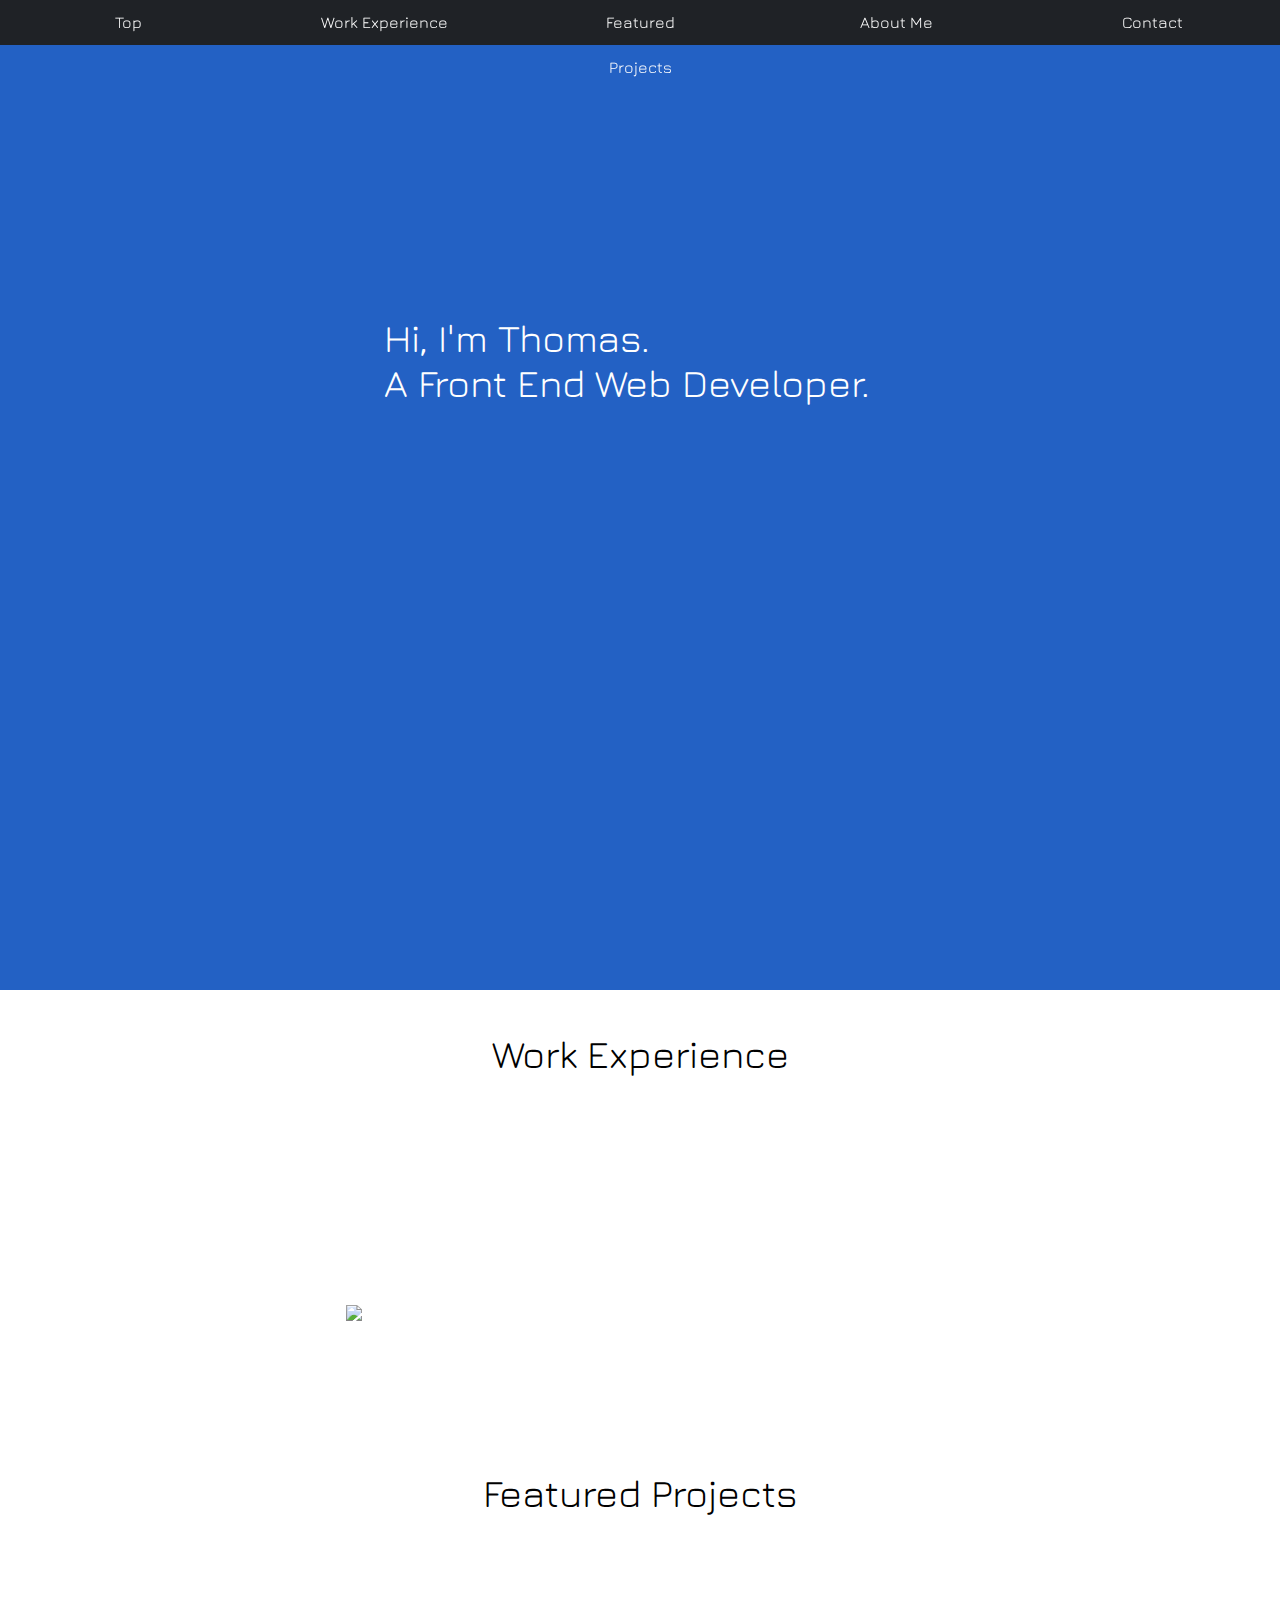
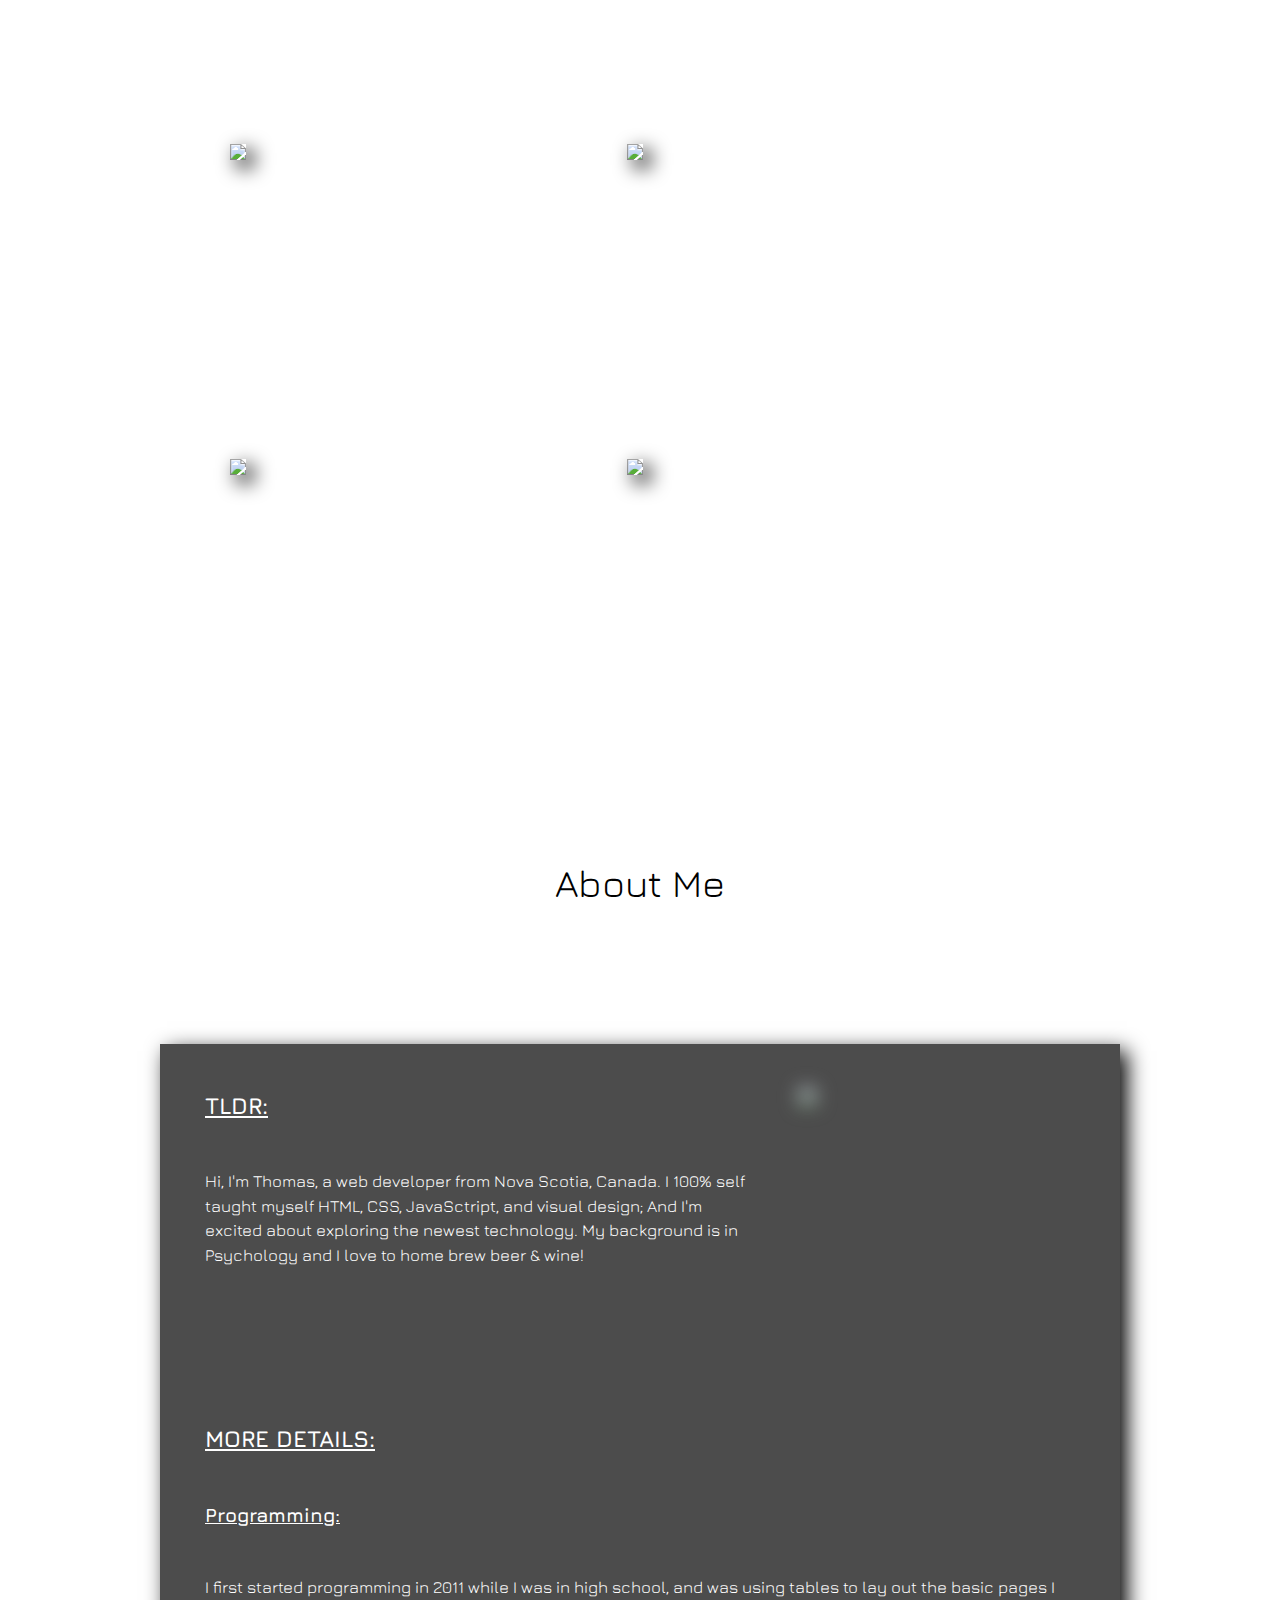
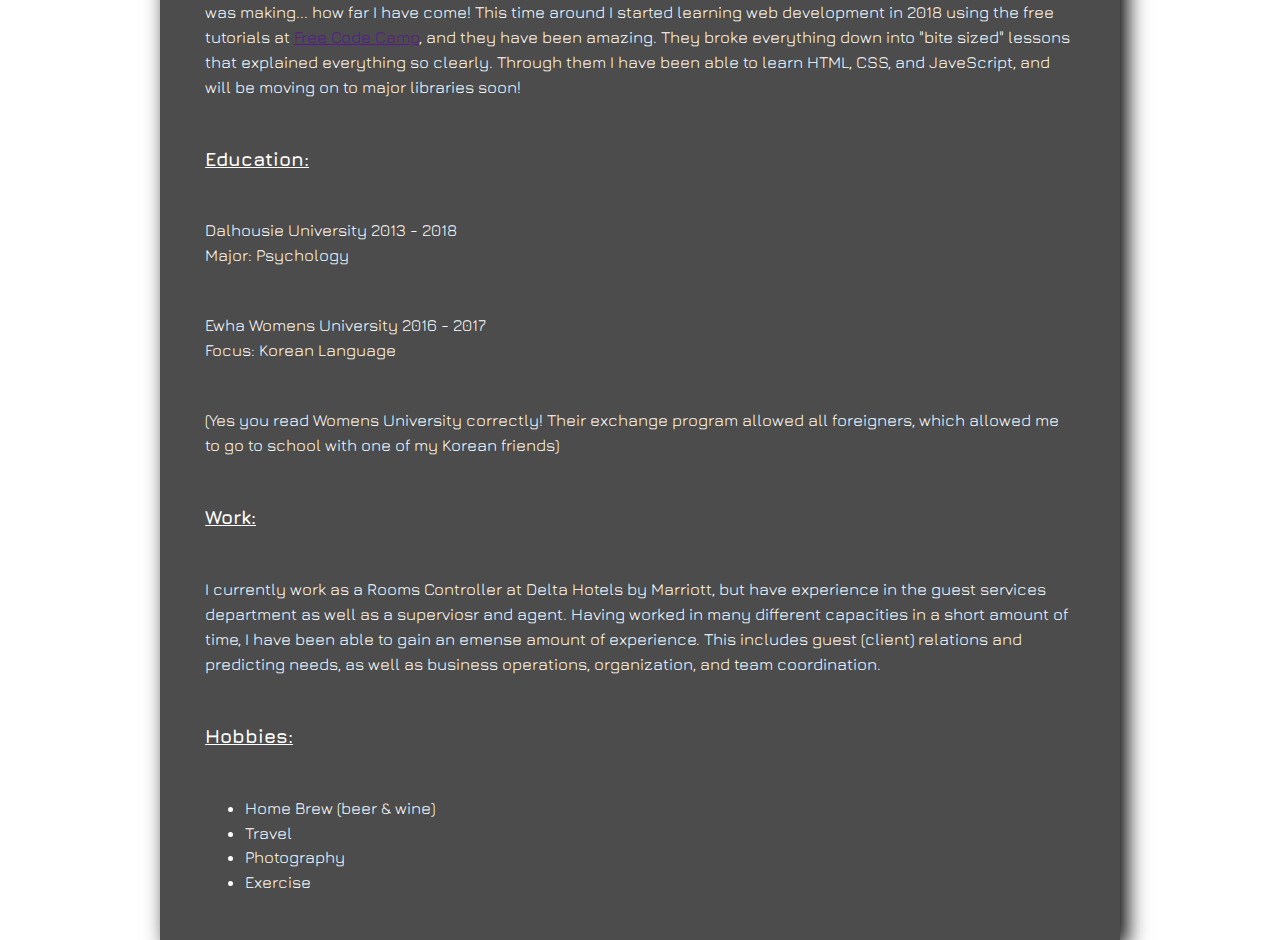
==== index.html @ ff5cfc2e "remove contact section" ====
<!DOCTYPE html>
<html>
<head>
<link rel="stylesheet" href="style.css">
<title>Thomas Garagan</title>
<link href="https://fonts.googleapis.com/css?family=Jura" rel="stylesheet">
</head> 


<header>
  <nav class="navbar">
    <div class="nav-button"><a href="#top" id="nav-button">Top</a></div>
    <div class="nav-button"><a href="#work-experience-jump" id="nav-button">Work Experience</a></div>
    <div class="nav-button"><a href="#featured-jump" id="nav-button">Featured Projects</a></div>
    <div class="nav-button"><a href="#about-jump" id="nav-button">About Me</a></div>
    <div class="nav-button"><a href="#contact-jump" id="nav-button">Contact</a></div>
  </nav>
</header>

<body>
  
  <!-- div for welcome page -->
  <div class="welcome-area">
    
    <!-- div for Welcome area text -->
  <div id="welcome-text">Hi, I'm Thomas.<br>A Front End Web Developer.</div>
    
  </div>
  
  <div id="work-experience-jump"></div>
  <!-- div for Work Experience Title -->
  <div class="title-area" >
    <div class="title-text" >Work Experience</div>
  </div>
  
  <!-- div for work experience area -->
  <div class="work-experience-area"><img id="experience-image" src="https://res.cloudinary.com/diewfncgj/image/upload/v1531778129/Portfolio%20Site/Work_Experience_Timeline.png"></div>
  
  <div id="featured-jump"></div>
  <br>
  <!-- div for Featured Projects Title-->
  <div class="title-area">  
    <div class="title-text">Featured Projects</div>
  </div>
  
  <!-- div for Featured Projects Area-->
  <div class="project-display-grid">
  
    <div class="project-one"><img class="project-spec" src="https://res.cloudinary.com/diewfncgj/image/upload/v1531701478/Concept_Hotels_Thumbnail.png"></div>
    
    <div class="project-two"><img class="project-spec" src="https://res.cloudinary.com/diewfncgj/image/upload/v1531701480/macaron_company_thumbnail.png"></div>
    
    <div class="project-three"><img class="project-spec" src="https://res.cloudinary.com/diewfncgj/image/upload/v1531701479/Documentation_thumbnail.png"></div>
    
    <div class="project-four"><img class="project-spec" src="https://res.cloudinary.com/diewfncgj/image/upload/v1531787071/Portfolio%20Site/portfolio_thumbnail.png"></div>
    
  </div>
  
  <div id="about-jump"></div>
  <!-- div for about me title-->
  <div class="title-area"><div class="title-text">About Me</div></div>
  
  <!-- div for about me-->
  <div class="about-me-container">
    
    <!-- div for intro text-->
    <div class="intro-text">
      
      <h2 class="about-me-text-style" id="about-me-main-headers">TLDR:</h2>
      
      <p class="about-me-text-style">Hi, I'm Thomas, a web developer from Nova Scotia, Canada. I 100% self taught myself HTML, CSS, JavaSctript, and visual design; And I'm excited about exploring the newest technology. My background is in Psychology and I love to home brew beer & wine!</p>
      
    </div>
    
    <!-- div for photo-->
    <div class="intro-photo"><img id="my-photo" src="http://res.cloudinary.com/diewfncgj/image/upload/c_crop,g_face,w_1251/v1531792103/Portfolio Site/1522764132577.jpg"></div>
    
    <!-- div for full text-->
    <div class="about-me-text">
      
      <h2 class="about-me-text-style" id="about-me-main-headers">MORE DETAILS:</h2>
      
      <h3 class="about-me-text-style" id="about-me-sub-headers">Programming:</h3>
      
      <p class="about-me-text-style">I first started programming in 2011 while I was in high school, and was using tables to lay out the basic pages I was making... how far I have come! This time around I started learning web development in 2018 using the free tutorials at <a target="_blank" href="">Free Code Camp</a>, and they have been amazing. They broke everything down into "bite sized" lessons that explained everything so clearly. Through them I have been able to learn HTML, CSS, and JaveScript, and will be moving on to major libraries soon!</p>
      
       <h3 class="about-me-text-style" id="about-me-sub-headers">Education:</h3>
      
      <p class="about-me-text-style">Dalhousie University 2013 - 2018<br>
      Major: Psychology
      </p>
      
      <p class="about-me-text-style">Ewha Womens University 2016 - 2017<br>
      Focus: Korean Language
      </p>
      
      <p class="about-me-text-style"> (Yes you read Womens University correctly! Their exchange program allowed all foreigners, which allowed me to go to school with one of my Korean friends)</p>
      
       <h3 class="about-me-text-style" id="about-me-sub-headers">Work:</h3>
      
      <p class="about-me-text-style">I currently work as a Rooms Controller at Delta Hotels by Marriott, but have experience in the guest services department as well as a superviosr and agent. Having worked in many different capacities in a short amount of time, I have been able to gain an emense amount of experience. This includes guest (client) relations and predicting needs, as well as business operations, organization, and team coordination.</p>
      
      
       <h3 class="about-me-text-style" id="about-me-sub-headers">Hobbies:</h3>
  
      <ul class="about-me-text-style">
        <li>Home Brew (beer & wine)</li>
        <li>Travel</li>
        <li>Photography</li>
        <li>Exercise</li>
      </ul>
      
      
    </div>
    
  </div>
  
<!---->

  <!-- div contact title-
  <div class="title-area">
    
    <div class="title-text">Get In Touch</div>
    
  </div>
  
  <div id="contact-jump"></div>
  <!-- div contact area-
   <div class="contact-area">
    <div><a target="_blank" href=""><img class="icon-spec" src="https://res.cloudinary.com/diewfncgj/image/upload/v1531797282/Portfolio%20Site/facebook_1.png"></a></div>
    
    <div><a target="_blank" href=""><img class="icon-spec" src="https://res.cloudinary.com/diewfncgj/image/upload/v1531797319/Portfolio%20Site/twitter.png"></a></div>
    
    <div><a target="_blank" href=""><img class="icon-spec" src="https://res.cloudinary.com/diewfncgj/image/upload/v1531797306/Portfolio%20Site/instagram_1.png"></a></div>
    
    <div><a target="_blank" href=""><img class="icon-spec" src="https://res.cloudinary.com/diewfncgj/image/upload/v1531797293/Portfolio%20Site/google-plus.png"></a></div>
    
   <div><a target="_blank" href=""><img class="icon-spec" src="https://res.cloudinary.com/diewfncgj/image/upload/v1531797328/Portfolio%20Site/linkedin_1.png"></a></div>
    
  </div> 
-->
</body>

</html>
---- style.css ----
body {
  margin: 0;
  font-family: "Jura";
}

/* CSS for nav bar and buttons*/

.navbar {
  display: flex;
  flex-direction: row;
  position: fixed;
  top: 0;
  left: 0;
  width: 100%;
  height: 5vh;
  background: #1f2226;
  color: white;
  z-index: 1;
  justify-content: space-around;
}

.nav-button {
  display: block;
  height: 5vh;
  width: 10%;
  text-align: center;
  line-height: 5vh;
}

#nav-button {
  text-decoration: none;
  color: white;
}

/*CSS for body area*/

.welcome-area {
  width: 100%;
  height: 110vh;
  background: #2361c4;
}

#welcome-text {
  color: white;
  position: relative;
  top: 35vh;
  margin-left: 30%;
  font-size: 3vw;
}

.title-area {
  text-align: center;
  width: 100%;
  height: 10vh;
  margin-bottom: 10vh;
}

.title-text {
  position: relative;
  line-height: 100%;
  font-size: 3vw;
  margin-top: 5vh;
}

.work-experience-area {
  display: flex;
  width: 100%;
  height: auto;
  margin-bottom: 20vh;
}

#experience-image {
  display: block;
  position: relative;
  top: 10vh;
  margin-left: 27vw;

}

.project-display-grid {
  display: grid;
  grid-template-rows: 10vh 25vh 10vh 25vh 15vh;
  grid-template-columns: 18vw 25vw 6vw 25vw 22vw;
}

.project-one {
  grid-column-start: 2;
  grid-column-end: 3;
  grid-row-start: 2;
  grid-row-end: 3;
}

.project-two {
  grid-column-start: 4;
  grid-column-end: 5;
  grid-row-start: 2;
  grid-row-end: 3;
}

.project-three {
  grid-column-start: 2;
  grid-column-end: 3;
  grid-row-start: 4;
  grid-row-end: 5;
}

.project-four {
  grid-column-start: 4;
  grid-column-end: 5;
  grid-row-start: 4;
  grid-row-end: 5;
}

.project-spec {
  width: 100%;
  height: auto;
  box-shadow: 7px 7px 20px black;
}

.about-me-container {
  display: grid;
  grid-template-rows: 1fr 3.5fr;
  grid-template-columns: 2fr 1fr;
  background-color: rgba(0, 0, 0, 0.7);
  width: 75%;
  margin: auto;
  color: white;
  box-shadow: 7px 7px 20px black;
}

.intro-text {
  grid-column-start: 1;
  grid-column-end: 2;
  grid-row-start: 1;
  grid-row-end: 2;
}

.intro-photo {
  grid-column-start: 2;
  grid-column-end: 3;
  grid-row-start: 1;
  grid-row-end: 2;
}

.about-me-text {
  grid-column-start: 1;
  grid-column-end: 3;
  grid-row-start: 2;
  grid-row-end: 3;
}

#my-photo {
  position: relative;
  top: 5vh;
  width: 80%;
  height: auto;
  border-radius: 10%;
  margin-bottom: 8vh;
  filter: blur(10px);
}

.about-me-text-style {
  font-size: 1.3vw;
  margin: 5vh;
  line-height: 150%;
}

#about-me-main-headers {
  font-size: 1.8vw;
  text-decoration: underline;
}

#about-me-sub-headers {
  font-size: 1.5vw;
  text-decoration: underline;
}

.contact-area {
  display: flex;
  background: black;
  width: 75%;
  height: 20vh;
  justify-content: space-around;
  margin: auto;
}

.icon-spec {
  position: relative;
  top: 2vh;
  height: 70%;
}


@media (max-width: 1000px) {

  #experience-image {
    display: block;
    position: relative;
    top: 10vh;
    left: -25vw;
    width: auto;
    height: 40vh;  
  }

  .project-display-grid {
    display: flex;
    flex-direction: column;
  }
  
  .project-one {
    width: 100%;
    height: auto;
    margin-top: 5vh;
    margin-bottom: 5vh;
  }
  
  .project-two {
    width: 100%;
    height: auto;
    margin-top: 5vh;
    margin-bottom: 5vh;
  }
  
  .project-three {
    width: 100%;
    height: auto;
    margin-top: 5vh;
    margin-bottom: 5vh;
  }
  
  .project-four {
    width: 100%;
    height: auto;
    margin-top: 5vh;
    margin-bottom: 5vh;
  }
  
  .project-spec {
    width: 100%;
    height: auto;
    box-shadow: 7px 7px 20px black;
  }

  .contact-area {
    display: flex;
    flex-direction: row;
    background: black;
    width: 100%;
    height: 10vh;
    justify-content: space-around;
    margin: auto;
  }
  /*
  .icon-spec {
    position: relative;
    left: ;
    top: 2vh;
    height: 10vw;
  }
  */
  .title-area {
    text-align: center;
    width: 100%;
    height: 10vh;
    margin-bottom: 10vh;
  }
  
  .title-text {
    position: relative;
    line-height: 100%;
    font-size: 15vw;
    margin-top: 5vh;
  }

  .about-me-container {
    display: grid;
    grid-template-rows: 1fr 1fr 3.5fr;
    grid-template-columns: 1fr;
    background-color: rgba(0, 0, 0, 0.7);
    width: 100%;
    margin: auto;
    color: white;
    box-shadow: 7px 7px 20px black;
  }
  
  .intro-text {
    grid-column-start: 1;
    grid-column-end: 2;
    grid-row-start: 2;
    grid-row-end: 3;
  }
  
  .intro-photo {
    grid-column-start: 1;
    grid-column-end: 2;
    grid-row-start: 1;
    grid-row-end: 2;
  }
  
  .about-me-text {
    grid-column-start: 1;
    grid-column-end: 2;
    grid-row-start: 3;
    grid-row-end: 4;
  }
  
  #my-photo {
    position: relative;
    top: 10vh;
    width: 100%;
    height: auto;
    border-radius: 10%;
    margin-bottom: 8vh;
    filter: blur(10px);
  }
  
  .about-me-text-style {
    font-size: 3.5vw;
    margin: 5vh;
    line-height: 150%;
  }
  
  #about-me-main-headers {
    font-size: 4vw;
    text-decoration: underline;
  }
  
  #about-me-sub-headers {
    font-size: 3vw;
    text-decoration: underline;
  }
  
  #welcome-text {
    color: white;
    position: relative;
    top: 35vh;
    margin-left: 15%;
    font-size: 5vh;
  }

  .title-area {
    text-align: center;
    width: 100%;
    height: 10vh;
    margin-bottom: 5vh;
  }

  .navbar {
    display: flex;
    flex-direction: row;
    position: fixed;
    top: 0;
    left: 0;
    width: 100%;
    height: 5vh;
    background: #1f2226;
    color: white;
    z-index: 1;
    justify-content: space-around;
    font-size: 1vw;
  }

}
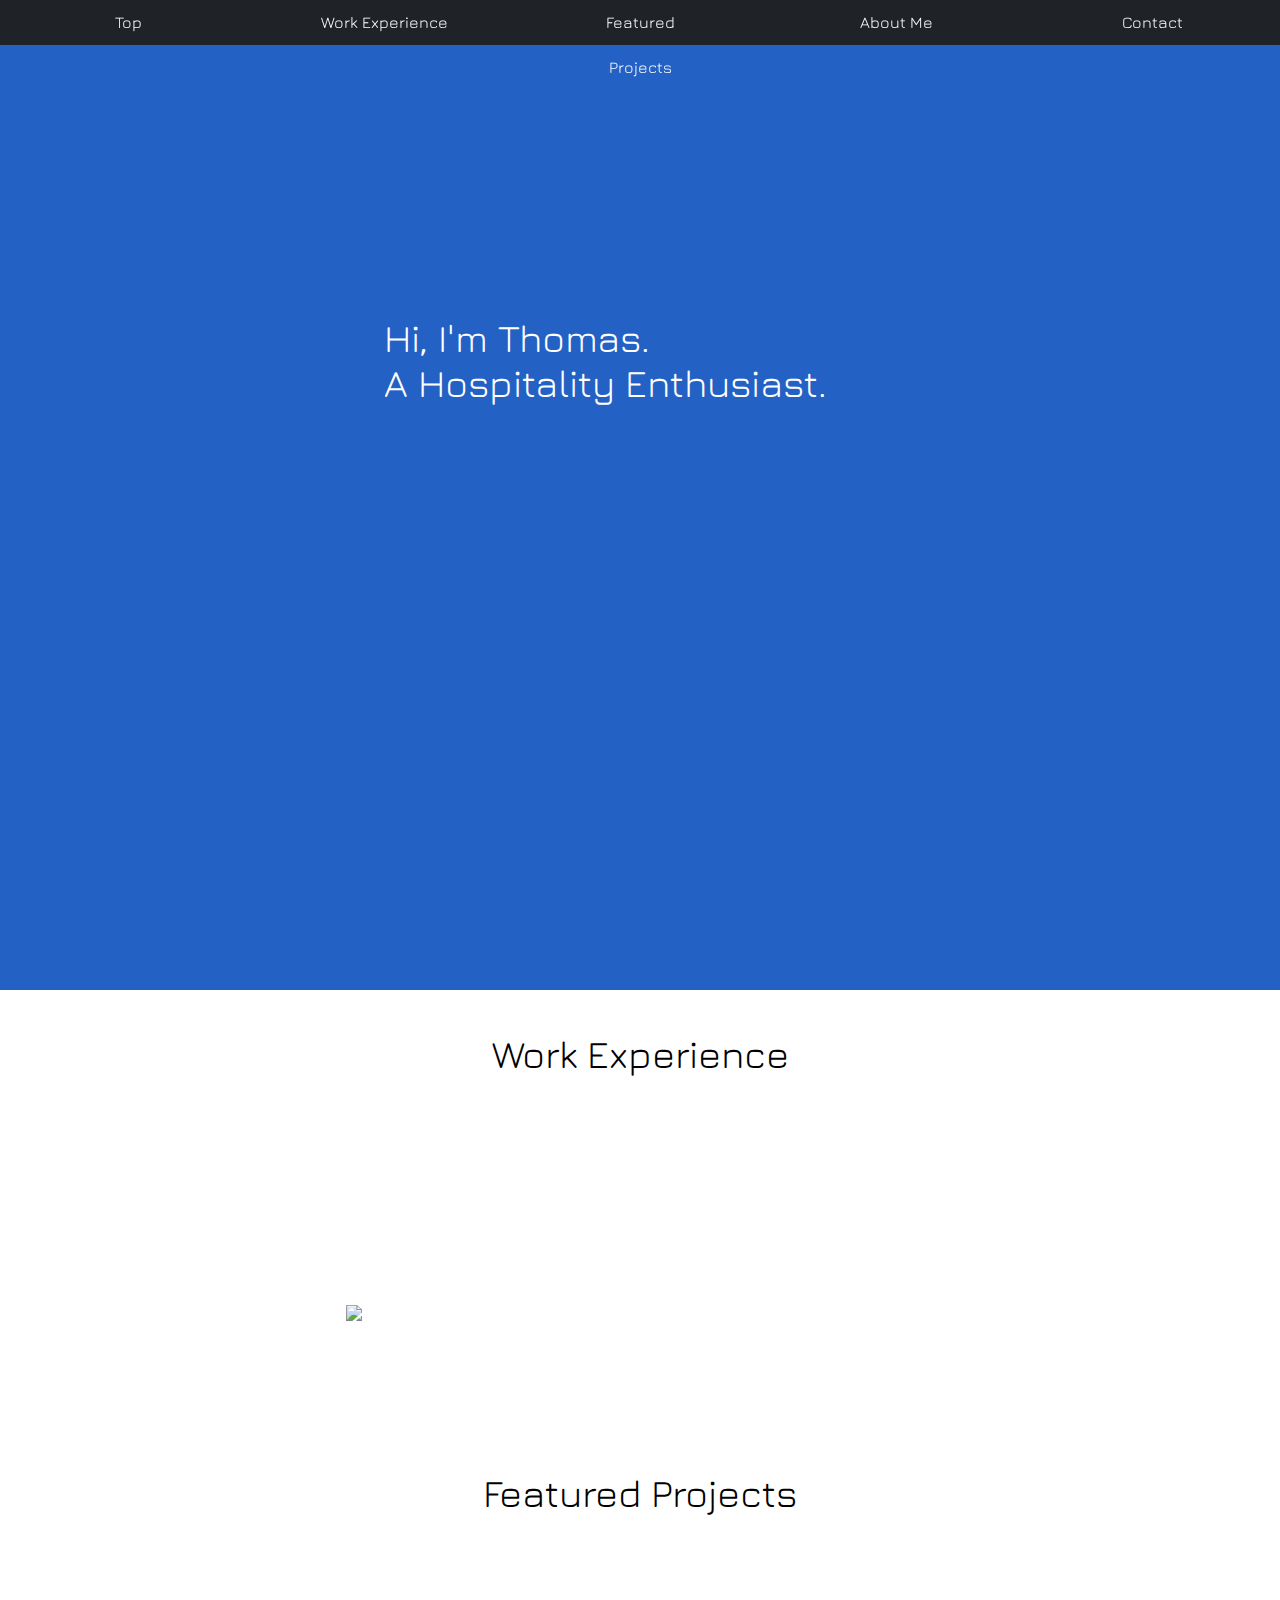
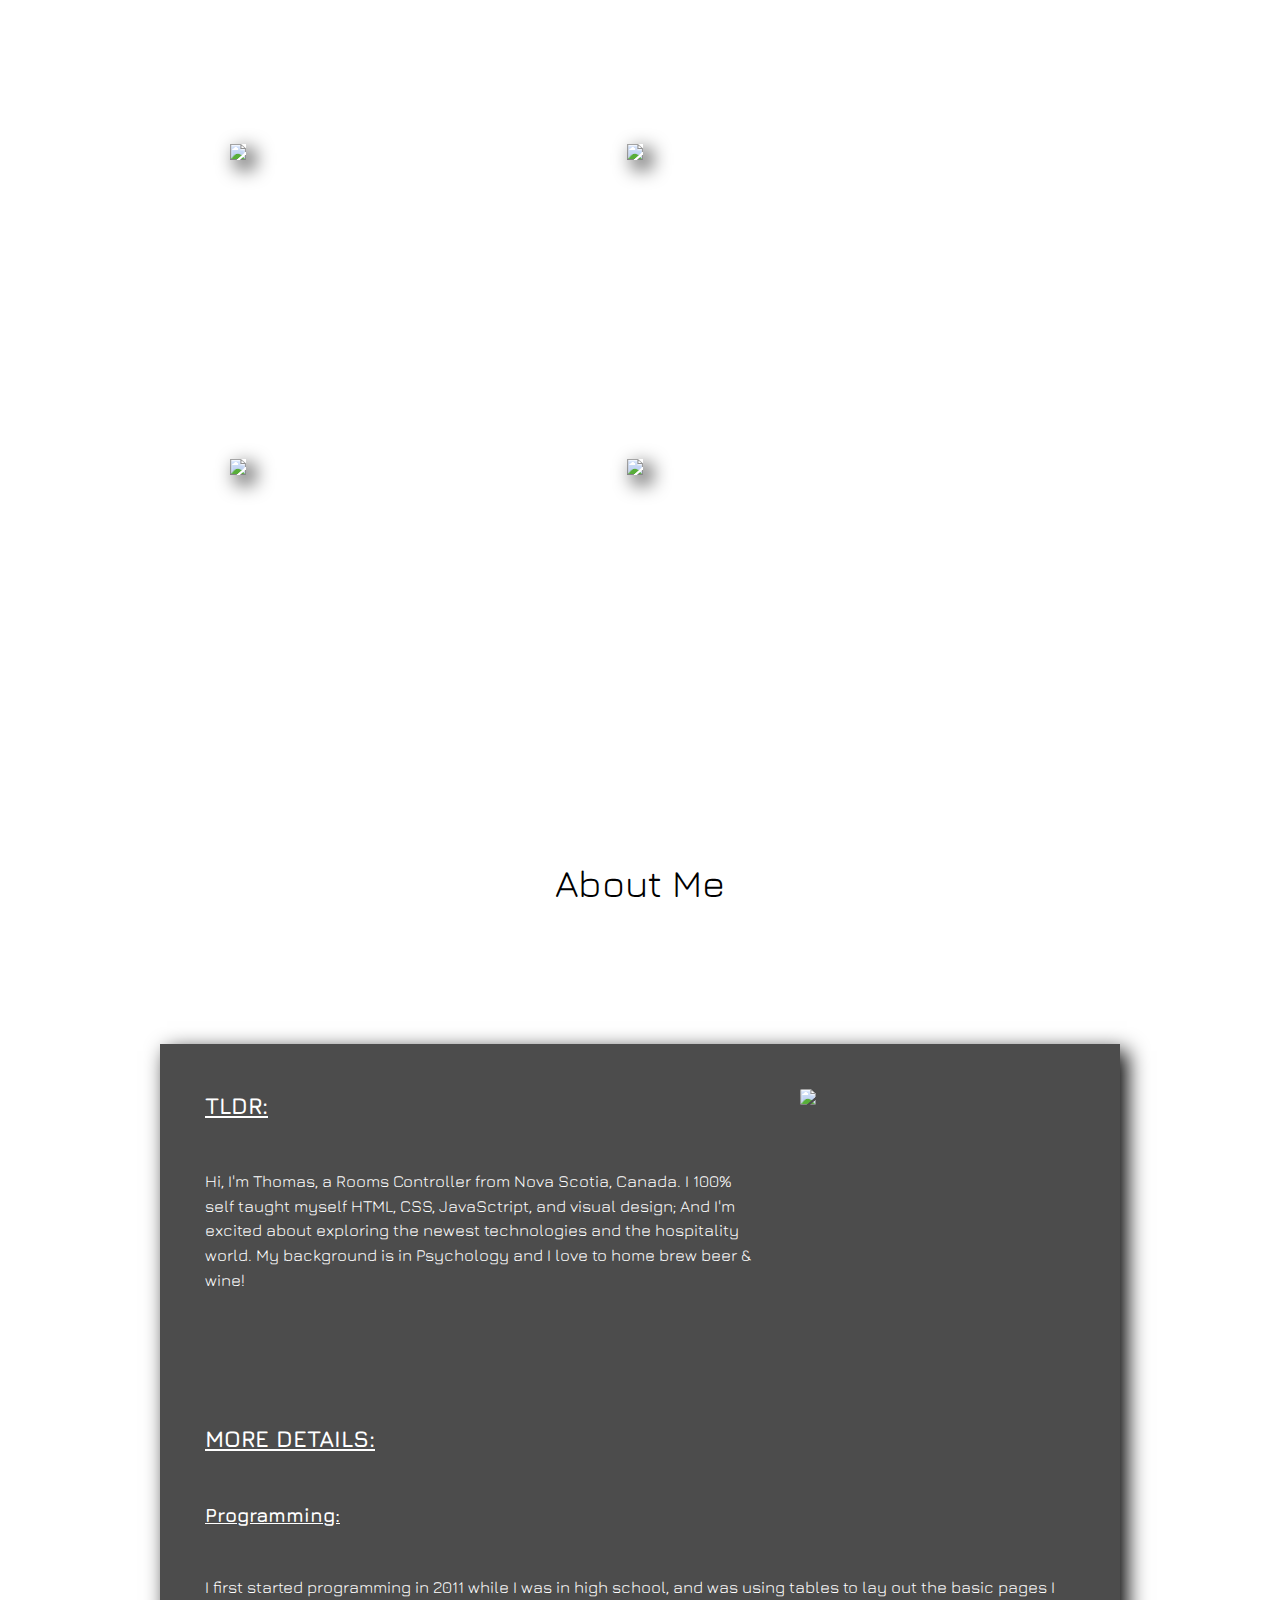
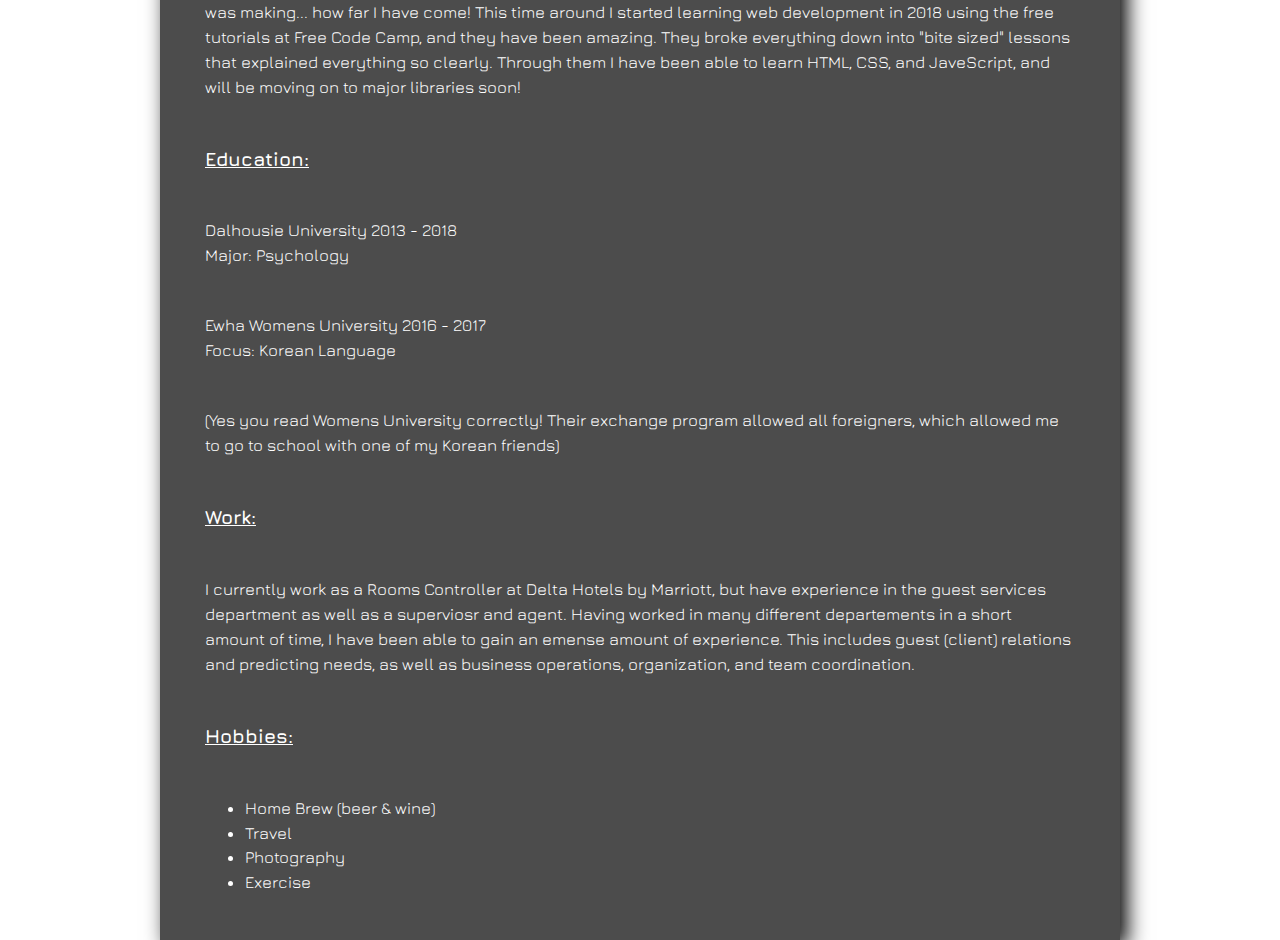
==== commit ba04ec14: "Hospitality Update" ====
--- a/index.html
+++ b/index.html
@@ -23,7 +23,7 @@
   <div class="welcome-area">
     
     <!-- div for Welcome area text -->
-  <div id="welcome-text">Hi, I'm Thomas.<br>A Front End Web Developer.</div>
+  <div id="welcome-text">Hi, I'm Thomas.<br>A Hospitality Enthusiast.</div>
     
   </div>
   
@@ -68,7 +68,7 @@
       
       <h2 class="about-me-text-style" id="about-me-main-headers">TLDR:</h2>
       
-      <p class="about-me-text-style">Hi, I'm Thomas, a web developer from Nova Scotia, Canada. I 100% self taught myself HTML, CSS, JavaSctript, and visual design; And I'm excited about exploring the newest technology. My background is in Psychology and I love to home brew beer & wine!</p>
+      <p class="about-me-text-style">Hi, I'm Thomas, a Rooms Controller from Nova Scotia, Canada. I 100% self taught myself HTML, CSS, JavaSctript, and visual design; And I'm excited about exploring the newest technologies and the hospitality world. My background is in Psychology and I love to home brew beer & wine!</p>
       
     </div>
     
@@ -82,7 +82,7 @@
       
       <h3 class="about-me-text-style" id="about-me-sub-headers">Programming:</h3>
       
-      <p class="about-me-text-style">I first started programming in 2011 while I was in high school, and was using tables to lay out the basic pages I was making... how far I have come! This time around I started learning web development in 2018 using the free tutorials at <a target="_blank" href="">Free Code Camp</a>, and they have been amazing. They broke everything down into "bite sized" lessons that explained everything so clearly. Through them I have been able to learn HTML, CSS, and JaveScript, and will be moving on to major libraries soon!</p>
+      <p class="about-me-text-style">I first started programming in 2011 while I was in high school, and was using tables to lay out the basic pages I was making... how far I have come! This time around I started learning web development in 2018 using the free tutorials at Free Code Camp, and they have been amazing. They broke everything down into "bite sized" lessons that explained everything so clearly. Through them I have been able to learn HTML, CSS, and JaveScript, and will be moving on to major libraries soon!</p>
       
        <h3 class="about-me-text-style" id="about-me-sub-headers">Education:</h3>
       
@@ -98,7 +98,7 @@
       
        <h3 class="about-me-text-style" id="about-me-sub-headers">Work:</h3>
       
-      <p class="about-me-text-style">I currently work as a Rooms Controller at Delta Hotels by Marriott, but have experience in the guest services department as well as a superviosr and agent. Having worked in many different capacities in a short amount of time, I have been able to gain an emense amount of experience. This includes guest (client) relations and predicting needs, as well as business operations, organization, and team coordination.</p>
+      <p class="about-me-text-style">I currently work as a Rooms Controller at Delta Hotels by Marriott, but have experience in the guest services department as well as a superviosr and agent. Having worked in many different departements in a short amount of time, I have been able to gain an emense amount of experience. This includes guest (client) relations and predicting needs, as well as business operations, organization, and team coordination.</p>
       
       
        <h3 class="about-me-text-style" id="about-me-sub-headers">Hobbies:</h3>
--- a/style.css
+++ b/style.css
@@ -156,7 +156,6 @@
   height: auto;
   border-radius: 10%;
   margin-bottom: 8vh;
-  filter: blur(10px);
 }
 
 .about-me-text-style {
@@ -197,7 +196,7 @@
     display: block;
     position: relative;
     top: 10vh;
-    left: -25vw;
+    left: -15vw;
     width: auto;
     height: 40vh;  
   }
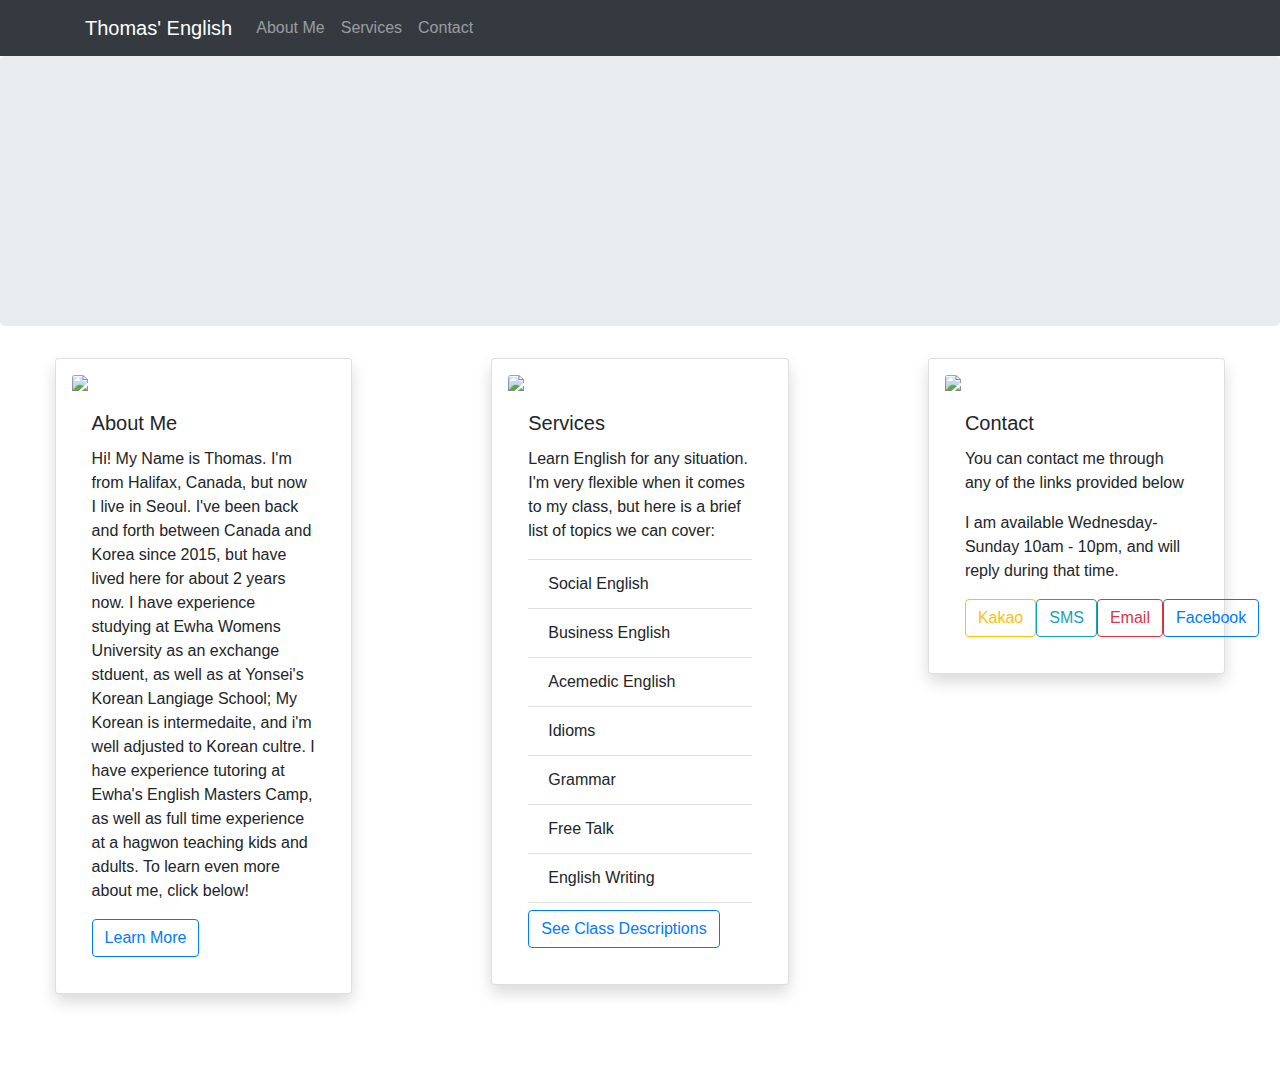
==== commit e1c1e9d0: "Add files via upload" ====
--- a/index.html
+++ b/index.html
@@ -1,144 +1,123 @@
-<!DOCTYPE html>
-<html>
-<head>
-<link rel="stylesheet" href="style.css">
-<title>Thomas Garagan</title>
-<link href="https://fonts.googleapis.com/css?family=Jura" rel="stylesheet">
-</head> 
-
-
-<header>
-  <nav class="navbar">
-    <div class="nav-button"><a href="#top" id="nav-button">Top</a></div>
-    <div class="nav-button"><a href="#work-experience-jump" id="nav-button">Work Experience</a></div>
-    <div class="nav-button"><a href="#featured-jump" id="nav-button">Featured Projects</a></div>
-    <div class="nav-button"><a href="#about-jump" id="nav-button">About Me</a></div>
-    <div class="nav-button"><a href="#contact-jump" id="nav-button">Contact</a></div>
-  </nav>
-</header>
-
-<body>
-  
-  <!-- div for welcome page -->
-  <div class="welcome-area">
-    
-    <!-- div for Welcome area text -->
-  <div id="welcome-text">Hi, I'm Thomas.<br>A Hospitality Enthusiast.</div>
-    
-  </div>
-  
-  <div id="work-experience-jump"></div>
-  <!-- div for Work Experience Title -->
-  <div class="title-area" >
-    <div class="title-text" >Work Experience</div>
-  </div>
-  
-  <!-- div for work experience area -->
-  <div class="work-experience-area"><img id="experience-image" src="https://res.cloudinary.com/diewfncgj/image/upload/v1531778129/Portfolio%20Site/Work_Experience_Timeline.png"></div>
-  
-  <div id="featured-jump"></div>
-  <br>
-  <!-- div for Featured Projects Title-->
-  <div class="title-area">  
-    <div class="title-text">Featured Projects</div>
-  </div>
-  
-  <!-- div for Featured Projects Area-->
-  <div class="project-display-grid">
-  
-    <div class="project-one"><img class="project-spec" src="https://res.cloudinary.com/diewfncgj/image/upload/v1531701478/Concept_Hotels_Thumbnail.png"></div>
-    
-    <div class="project-two"><img class="project-spec" src="https://res.cloudinary.com/diewfncgj/image/upload/v1531701480/macaron_company_thumbnail.png"></div>
-    
-    <div class="project-three"><img class="project-spec" src="https://res.cloudinary.com/diewfncgj/image/upload/v1531701479/Documentation_thumbnail.png"></div>
-    
-    <div class="project-four"><img class="project-spec" src="https://res.cloudinary.com/diewfncgj/image/upload/v1531787071/Portfolio%20Site/portfolio_thumbnail.png"></div>
-    
-  </div>
-  
-  <div id="about-jump"></div>
-  <!-- div for about me title-->
-  <div class="title-area"><div class="title-text">About Me</div></div>
-  
-  <!-- div for about me-->
-  <div class="about-me-container">
-    
-    <!-- div for intro text-->
-    <div class="intro-text">
-      
-      <h2 class="about-me-text-style" id="about-me-main-headers">TLDR:</h2>
-      
-      <p class="about-me-text-style">Hi, I'm Thomas, a Rooms Controller from Nova Scotia, Canada. I 100% self taught myself HTML, CSS, JavaSctript, and visual design; And I'm excited about exploring the newest technologies and the hospitality world. My background is in Psychology and I love to home brew beer & wine!</p>
-      
-    </div>
-    
-    <!-- div for photo-->
-    <div class="intro-photo"><img id="my-photo" src="http://res.cloudinary.com/diewfncgj/image/upload/c_crop,g_face,w_1251/v1531792103/Portfolio Site/1522764132577.jpg"></div>
-    
-    <!-- div for full text-->
-    <div class="about-me-text">
-      
-      <h2 class="about-me-text-style" id="about-me-main-headers">MORE DETAILS:</h2>
-      
-      <h3 class="about-me-text-style" id="about-me-sub-headers">Programming:</h3>
-      
-      <p class="about-me-text-style">I first started programming in 2011 while I was in high school, and was using tables to lay out the basic pages I was making... how far I have come! This time around I started learning web development in 2018 using the free tutorials at Free Code Camp, and they have been amazing. They broke everything down into "bite sized" lessons that explained everything so clearly. Through them I have been able to learn HTML, CSS, and JaveScript, and will be moving on to major libraries soon!</p>
-      
-       <h3 class="about-me-text-style" id="about-me-sub-headers">Education:</h3>
-      
-      <p class="about-me-text-style">Dalhousie University 2013 - 2018<br>
-      Major: Psychology
-      </p>
-      
-      <p class="about-me-text-style">Ewha Womens University 2016 - 2017<br>
-      Focus: Korean Language
-      </p>
-      
-      <p class="about-me-text-style"> (Yes you read Womens University correctly! Their exchange program allowed all foreigners, which allowed me to go to school with one of my Korean friends)</p>
-      
-       <h3 class="about-me-text-style" id="about-me-sub-headers">Work:</h3>
-      
-      <p class="about-me-text-style">I currently work as a Rooms Controller at Delta Hotels by Marriott, but have experience in the guest services department as well as a superviosr and agent. Having worked in many different departements in a short amount of time, I have been able to gain an emense amount of experience. This includes guest (client) relations and predicting needs, as well as business operations, organization, and team coordination.</p>
-      
-      
-       <h3 class="about-me-text-style" id="about-me-sub-headers">Hobbies:</h3>
-  
-      <ul class="about-me-text-style">
-        <li>Home Brew (beer & wine)</li>
-        <li>Travel</li>
-        <li>Photography</li>
-        <li>Exercise</li>
-      </ul>
-      
-      
-    </div>
-    
-  </div>
-  
-<!---->
-
-  <!-- div contact title-
-  <div class="title-area">
-    
-    <div class="title-text">Get In Touch</div>
-    
-  </div>
-  
-  <div id="contact-jump"></div>
-  <!-- div contact area-
-   <div class="contact-area">
-    <div><a target="_blank" href=""><img class="icon-spec" src="https://res.cloudinary.com/diewfncgj/image/upload/v1531797282/Portfolio%20Site/facebook_1.png"></a></div>
-    
-    <div><a target="_blank" href=""><img class="icon-spec" src="https://res.cloudinary.com/diewfncgj/image/upload/v1531797319/Portfolio%20Site/twitter.png"></a></div>
-    
-    <div><a target="_blank" href=""><img class="icon-spec" src="https://res.cloudinary.com/diewfncgj/image/upload/v1531797306/Portfolio%20Site/instagram_1.png"></a></div>
-    
-    <div><a target="_blank" href=""><img class="icon-spec" src="https://res.cloudinary.com/diewfncgj/image/upload/v1531797293/Portfolio%20Site/google-plus.png"></a></div>
-    
-   <div><a target="_blank" href=""><img class="icon-spec" src="https://res.cloudinary.com/diewfncgj/image/upload/v1531797328/Portfolio%20Site/linkedin_1.png"></a></div>
-    
-  </div> 
--->
-</body>
-
-</html> +<!DOCTYPE html>
+<html>
+<head>
+	<title>Thomas' English</title>
+
+	<!-- BootStrap 4 -->
+
+	<script src="https://kit.fontawesome.com/a97a18f638.js" crossorigin="anonymous"></script>
+
+	<link rel="stylesheet" href="https://stackpath.bootstrapcdn.com/bootstrap/4.3.1/css/bootstrap.min.css" integrity="sha384-ggOyR0iXCbMQv3Xipma34MD+dH/1fQ784/j6cY/iJTQUOhcWr7x9JvoRxT2MZw1T" crossorigin="anonymous">
+
+	<style type="text/css">
+		#header{
+			background-image: url(https://images.unsplash.com/photo-1526721940322-10fb6e3ae94a?ixlib=rb-1.2.1&auto=format&fit=crop&w=1351&q=80);
+			background-size: cover;
+			background-repeat: no-repeat;
+			background-position: center;
+			font-weight: bold;
+		}
+	</style>
+
+</head>
+<body>
+
+	<nav class="navbar navbar-expand-lg navbar-dark bg-dark">
+  <button class="navbar-toggler" type="button" data-toggle="collapse" data-target="#navbarTogglerDemo01" aria-controls="navbarTogglerDemo01" aria-expanded="false" aria-label="Toggle navigation">
+    <span class="navbar-toggler-icon"></span>
+  </button>
+  <div class="container">
+  <div class="collapse navbar-collapse" id="navbarTogglerDemo01">
+    <a class="navbar-brand" href="#">Thomas' English</a>
+    <ul class="navbar-nav mr-auto mt-2 mt-lg-0">
+      <li class="nav-item">
+        <a class="nav-link" href="#">About Me <span class="sr-only">(current)</span></a>
+      </li>
+      <li class="nav-item">
+        <a class="nav-link" href="#">Services</a>
+      </li>
+      <li class="nav-item">
+        <a class="nav-link" href="#">Contact</a>
+      </li>
+    </ul>
+	</div>
+  </div>
+</nav>
+
+	<!-- jumbotron header -->
+
+<section id="header" class="jumbotron text-center" style="height: 30vh;">
+</section>
+
+<section>
+	<div >
+		<div class="row d-flex justify-content-around">
+
+			<!-- card 1 -->
+
+			<div class="col-lg-3 mb-4">
+				<div class="card shadow p-3 mb-5 bg-white rounded">
+ 					<img src="sittingedit.jpg" class="card-img-top">
+  					<div class="card-body">
+    				<h5 class="card-title">About Me</h5>
+   					<p class="card-text">Hi! My Name is Thomas. I'm from Halifax, Canada, but now I live in Seoul. I've been back and forth between Canada and Korea since 2015, but have lived here for about 2 years now. I have experience studying at Ewha Womens University as an exchange stduent, as well as at Yonsei's Korean Langiage School; My Korean is intermedaite, and i'm well adjusted to Korean cultre. I have experience tutoring at Ewha's English Masters Camp, as well as full time experience at a hagwon teaching kids and adults. To learn even more about me, click below!</p>
+    				<a href="#" class="btn btn-outline-primary">Learn More</a>
+  				</div>
+				</div>
+			</div>
+
+				<!-- Card 2 -->
+
+			<div class="col-lg-3 mb-4">
+				<div class="card shadow p-3 mb-5 bg-white rounded">
+ 					<img src="https://images.unsplash.com/photo-1471970471555-19d4b113e9ed?ixlib=rb-1.2.1&ixid=eyJhcHBfaWQiOjEyMDd9&auto=format&fit=crop&w=800&q=80" class="card-img-top">
+  					<div class="card-body">
+    				<h5 class="card-title">Services</h5>
+   					<p class="card-text">Learn English for any situation. I'm very flexible when it comes to my class, but here is a brief list of topics we can cover:</p>
+   					<ul class="list-group list-group-flush mb-2">
+  						<li class="list-group-item">Social English</li>
+  						<li class="list-group-item">Business English</li>
+  						<li class="list-group-item">Acemedic English</li>
+  						<li class="list-group-item">Idioms</li>
+  						<li class="list-group-item">Grammar</li>
+  						<li class="list-group-item">Free Talk</li>
+  						<li class="list-group-item">English Writing</li>
+					</ul>
+    				<a href="#" class="btn btn-outline-primary"></i> See Class Descriptions</a>
+  				</div>
+				</div>
+			</div>
+
+				<!-- Card 3 -->
+
+			<div class="col-lg-3 mb-4 ">
+				<div class="card shadow p-3 mb-5 bg-white rounded">
+ 					<img src="https://images.unsplash.com/photo-1423666639041-f56000c27a9a?ixlib=rb-1.2.1&auto=format&fit=crop&w=1353&q=80" class="card-img-top">
+  					<div class="card-body">
+    				<h5 class="card-title">Contact</h5>
+   					<p class="card-text">You can contact me through any of the links provided below</p>
+   					<p class="card-text">I am available Wednesday-Sunday 10am - 10pm, and will reply during that time.</p>
+   					<div class="d-flex justify-content-around">
+    				<a href="#" class="btn btn-outline-warning"><i class="fab fa-kickstarter"></i> Kakao</a>
+    				<a href="#" class="btn btn-outline-info"><i class="fas fa-sms"></i> SMS</a>
+    				<a href="#" class="btn btn-outline-danger"><i class="fas fa-envelope"></i> Email</a>
+    				<a href="#" class="btn btn-outline-primary"><i class="fab fa-facebook-square"></i> Facebook</a>
+    				</div>
+  				</div>
+				</div>
+			</div>
+		</div>
+	</div>
+</section>
+
+
+
+
+<!-- JS and JQ  -->
+
+<script src="https://code.jquery.com/jquery-3.3.1.slim.min.js" integrity="sha384-q8i/X+965DzO0rT7abK41JStQIAqVgRVzpbzo5smXKp4YfRvH+8abtTE1Pi6jizo" crossorigin="anonymous"></script>
+<script src="https://cdnjs.cloudflare.com/ajax/libs/popper.js/1.14.7/umd/popper.min.js" integrity="sha384-UO2eT0CpHqdSJQ6hJty5KVphtPhzWj9WO1clHTMGa3JDZwrnQq4sF86dIHNDz0W1" crossorigin="anonymous"></script>
+<script src="https://stackpath.bootstrapcdn.com/bootstrap/4.3.1/js/bootstrap.min.js" integrity="sha384-JjSmVgyd0p3pXB1rRibZUAYoIIy6OrQ6VrjIEaFf/nJGzIxFDsf4x0xIM+B07jRM" crossorigin="anonymous"></script>
+
+</body>
+</html>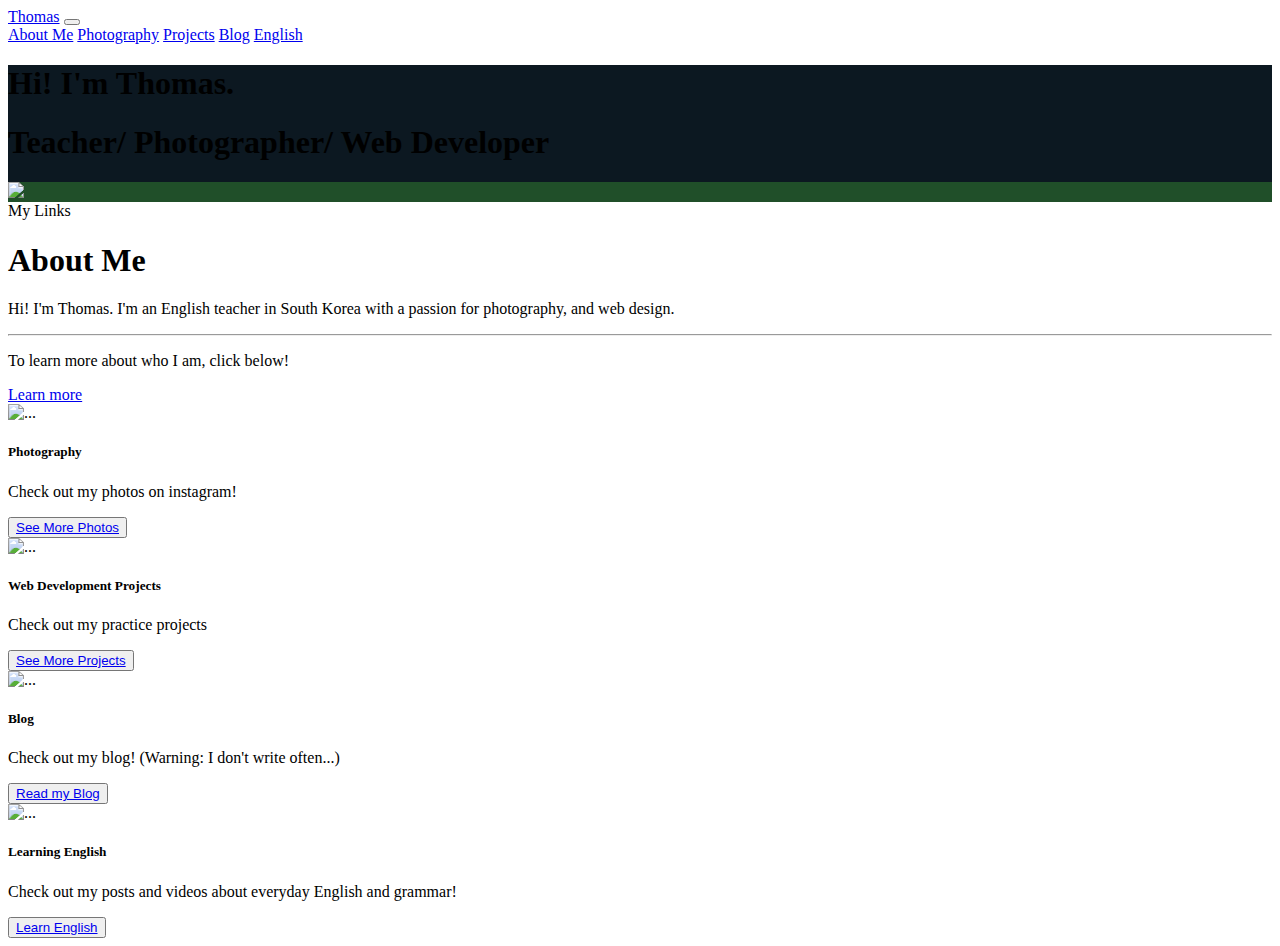
==== commit 2b6df1ab: "Add files via upload" ====
--- a/index.html
+++ b/index.html
@@ -1,123 +1,129 @@
-<!DOCTYPE html>
-<html>
-<head>
-	<title>Thomas' English</title>
+<!doctype html>
+<html lang="en">
+  <head>
+    <!-- Required meta tags -->
+    <meta charset="utf-8">
+    <meta name="viewport" content="width=device-width, initial-scale=1, shrink-to-fit=no">
 
-	<!-- BootStrap 4 -->
+    <!-- Bootstrap CSS -->
+    <link rel="stylesheet" href="https://stackpath.bootstrapcdn.com/bootstrap/4.4.0/css/bootstrap.min.css" integrity="sha384-SI27wrMjH3ZZ89r4o+fGIJtnzkAnFs3E4qz9DIYioCQ5l9Rd/7UAa8DHcaL8jkWt" crossorigin="anonymous">
 
-	<script src="https://kit.fontawesome.com/a97a18f638.js" crossorigin="anonymous"></script>
+    <!-- link to personal CSS -->
 
-	<link rel="stylesheet" href="https://stackpath.bootstrapcdn.com/bootstrap/4.3.1/css/bootstrap.min.css" integrity="sha384-ggOyR0iXCbMQv3Xipma34MD+dH/1fQ784/j6cY/iJTQUOhcWr7x9JvoRxT2MZw1T" crossorigin="anonymous">
+    <link rel="stylesheet" type="text/css" href="thomas.css">
 
-	<style type="text/css">
-		#header{
-			background-image: url(https://images.unsplash.com/photo-1526721940322-10fb6e3ae94a?ixlib=rb-1.2.1&auto=format&fit=crop&w=1351&q=80);
-			background-size: cover;
-			background-repeat: no-repeat;
-			background-position: center;
-			font-weight: bold;
-		}
-	</style>
+    <title>Thomas Garagan</title>
+  </head>
+  <body>
 
-</head>
-<body>
+    <!-- nav bar -->
 
-	<nav class="navbar navbar-expand-lg navbar-dark bg-dark">
-  <button class="navbar-toggler" type="button" data-toggle="collapse" data-target="#navbarTogglerDemo01" aria-controls="navbarTogglerDemo01" aria-expanded="false" aria-label="Toggle navigation">
+    <nav class="navbar navbar-expand-lg navbar-dark bg-dark fixed-top">
+  <a class="navbar-brand" href="#">Thomas</a>
+  <button class="navbar-toggler" type="button" data-toggle="collapse" data-target="#navbarNavAltMarkup" aria-controls="navbarNavAltMarkup" aria-expanded="false" aria-label="Toggle navigation">
     <span class="navbar-toggler-icon"></span>
   </button>
-  <div class="container">
-  <div class="collapse navbar-collapse" id="navbarTogglerDemo01">
-    <a class="navbar-brand" href="#">Thomas' English</a>
-    <ul class="navbar-nav mr-auto mt-2 mt-lg-0">
-      <li class="nav-item">
-        <a class="nav-link" href="#">About Me <span class="sr-only">(current)</span></a>
-      </li>
-      <li class="nav-item">
-        <a class="nav-link" href="#">Services</a>
-      </li>
-      <li class="nav-item">
-        <a class="nav-link" href="#">Contact</a>
-      </li>
-    </ul>
-	</div>
+  <div class="collapse navbar-collapse" id="navbarNavAltMarkup">
+    <div class="navbar-nav">
+      <a class="nav-item nav-link" href="coming_Soon.html">About Me</a>
+      <a class="nav-item nav-link" href="https://www.instagram.com/garagan.photos/">Photography</a>
+      <a class="nav-item nav-link" href="coming_Soon.html">Projects</a>
+      <a class="nav-item nav-link" href="coming_Soon.html">Blog</a>
+      <a class="nav-item nav-link" href="coming_Soon.html">English</a>
+    </div>
   </div>
 </nav>
 
-	<!-- jumbotron header -->
 
-<section id="header" class="jumbotron text-center" style="height: 30vh;">
-</section>
+    <!-- Intro section with picture, and text on left side -->
+    <section class="mb-5" style="background-color: #0c1821">
+      <div class="row">
+        <!-- Writing section -->
+        <div class="col-lg-7 introTile">
+          
+          <h1 id="introPadding" class="display-3 text-center">Hi! I'm Thomas.</h1>
+          <h1 id="introPadding" class="display-5 text-center">Teacher/ Photographer/ Web Developer</h1>
 
-<section>
-	<div >
-		<div class="row d-flex justify-content-around">
+        </div>
 
-			<!-- card 1 -->
+        <!-- Picture section -->
+        <div class="col-lg-5 m-0 p-0" style="background-color: #204F29"><img src="https://res.cloudinary.com/diewfncgj/image/upload/v1574859213/Camera_2.jpg" style=" width: 100%; height: auto;"></div>
+      </div>
+    </section>
 
-			<div class="col-lg-3 mb-4">
-				<div class="card shadow p-3 mb-5 bg-white rounded">
- 					<img src="sittingedit.jpg" class="card-img-top">
-  					<div class="card-body">
-    				<h5 class="card-title">About Me</h5>
-   					<p class="card-text">Hi! My Name is Thomas. I'm from Halifax, Canada, but now I live in Seoul. I've been back and forth between Canada and Korea since 2015, but have lived here for about 2 years now. I have experience studying at Ewha Womens University as an exchange stduent, as well as at Yonsei's Korean Langiage School; My Korean is intermedaite, and i'm well adjusted to Korean cultre. I have experience tutoring at Ewha's English Masters Camp, as well as full time experience at a hagwon teaching kids and adults. To learn even more about me, click below!</p>
-    				<a href="#" class="btn btn-outline-primary">Learn More</a>
-  				</div>
-				</div>
-			</div>
+    <!-- Link Header -->
 
-				<!-- Card 2 -->
+    <div class="text-center display-3 mt-5 mb-5">My Links</div>
 
-			<div class="col-lg-3 mb-4">
-				<div class="card shadow p-3 mb-5 bg-white rounded">
- 					<img src="https://images.unsplash.com/photo-1471970471555-19d4b113e9ed?ixlib=rb-1.2.1&ixid=eyJhcHBfaWQiOjEyMDd9&auto=format&fit=crop&w=800&q=80" class="card-img-top">
-  					<div class="card-body">
-    				<h5 class="card-title">Services</h5>
-   					<p class="card-text">Learn English for any situation. I'm very flexible when it comes to my class, but here is a brief list of topics we can cover:</p>
-   					<ul class="list-group list-group-flush mb-2">
-  						<li class="list-group-item">Social English</li>
-  						<li class="list-group-item">Business English</li>
-  						<li class="list-group-item">Acemedic English</li>
-  						<li class="list-group-item">Idioms</li>
-  						<li class="list-group-item">Grammar</li>
-  						<li class="list-group-item">Free Talk</li>
-  						<li class="list-group-item">English Writing</li>
-					</ul>
-    				<a href="#" class="btn btn-outline-primary"></i> See Class Descriptions</a>
-  				</div>
-				</div>
-			</div>
+    <!-- Links sections -->
+  <section>
 
-				<!-- Card 3 -->
+    <!-- About Me Jumbotron -->
+    
+    <div id="jumboStyle" class="jumbotron ml-5 mr-5">
+      <h1 class="display-4">About Me</h1>
+      <p class="lead">Hi! I'm Thomas. I'm an English teacher in South Korea with a passion for photography, and web design.</p>
+      <hr class="my-4">
+      <p>To learn more about who I am, click below!</p>
+      <a class="btn btn-primary btn-lg" href="#" role="button">Learn more</a>
+    </div>
 
-			<div class="col-lg-3 mb-4 ">
-				<div class="card shadow p-3 mb-5 bg-white rounded">
- 					<img src="https://images.unsplash.com/photo-1423666639041-f56000c27a9a?ixlib=rb-1.2.1&auto=format&fit=crop&w=1353&q=80" class="card-img-top">
-  					<div class="card-body">
-    				<h5 class="card-title">Contact</h5>
-   					<p class="card-text">You can contact me through any of the links provided below</p>
-   					<p class="card-text">I am available Wednesday-Sunday 10am - 10pm, and will reply during that time.</p>
-   					<div class="d-flex justify-content-around">
-    				<a href="#" class="btn btn-outline-warning"><i class="fab fa-kickstarter"></i> Kakao</a>
-    				<a href="#" class="btn btn-outline-info"><i class="fas fa-sms"></i> SMS</a>
-    				<a href="#" class="btn btn-outline-danger"><i class="fas fa-envelope"></i> Email</a>
-    				<a href="#" class="btn btn-outline-primary"><i class="fab fa-facebook-square"></i> Facebook</a>
-    				</div>
-  				</div>
-				</div>
-			</div>
-		</div>
-	</div>
-</section>
+    <!-- Card container -->
+
+    <div class="card-deck">
+
+      <!-- Card 1 - photography -->
+
+  <div class="card ml-4 mb-5 cardStyle">
+    <img src="https://res.cloudinary.com/diewfncgj/image/upload/v1574903976/KakaoTalk_20191127_205756780_01.jpg" class="card-img-top" alt="...">
+    <div class="card-body">
+      <h5 class="card-title">Photography</h5>
+      <p class="card-text">Check out my photos on instagram!</p>
+      <button type="button" class="btn btn-primary"><a href="https://www.instagram.com/garagan.photos/">See More Photos</a></button>
+    </div>
+  </div>
+
+  <!-- Card 2 - Webdev projects -->
+
+  <div class="card mb-5 cardStyle">
+    <img src="https://res.cloudinary.com/diewfncgj/image/upload/v1574122246/CodePhoto.png" class="card-img-top" alt="...">
+    <div class="card-body">
+      <h5 class="card-title">Web Development Projects</h5>
+      <p class="card-text">Check out my practice projects</p>
+      <button type="button" class="btn btn-primary"><a href="...">See More Projects</a></button>
+    </div>
+  </div>
+
+  <!-- Card 3 - Blog -->
+
+  <div class="card mb-5 cardStyle">
+    <img src="https://images.unsplash.com/photo-1522199755839-a2bacb67c546?ixlib=rb-1.2.1&ixid=eyJhcHBfaWQiOjEyMDd9&auto=format&fit=crop&w=1352&q=80" class="card-img-top" alt="...">
+    <div class="card-body">
+      <h5 class="card-title">Blog</h5>
+      <p class="card-text">Check out my blog! (Warning: I don't write often...)</p>
+      <button type="button" class="btn btn-primary"><a href="...">Read my Blog</a></button>
+    </div>
+  </div>
+
+    <!-- Card 4 - English Learning -->
+
+  <div class="card mb-5 cardStyle">
+    <img src="https://images.unsplash.com/photo-1503676260728-1c00da094a0b?ixlib=rb-1.2.1&ixid=eyJhcHBfaWQiOjEyMDd9&auto=format&fit=crop&w=1309&q=80" class="card-img-top" alt="...">
+    <div class="card-body">
+      <h5 class="card-title">Learning English</h5>
+      <p class="card-text">Check out my posts and videos about everyday English and grammar!</p>
+      <button type="button" class="btn btn-primary"><a href="...">Learn English</a></button>
+    </div>
+  </div>
+</div>
+
+  </section>
 
 
-
-
-<!-- JS and JQ  -->
-
-<script src="https://code.jquery.com/jquery-3.3.1.slim.min.js" integrity="sha384-q8i/X+965DzO0rT7abK41JStQIAqVgRVzpbzo5smXKp4YfRvH+8abtTE1Pi6jizo" crossorigin="anonymous"></script>
-<script src="https://cdnjs.cloudflare.com/ajax/libs/popper.js/1.14.7/umd/popper.min.js" integrity="sha384-UO2eT0CpHqdSJQ6hJty5KVphtPhzWj9WO1clHTMGa3JDZwrnQq4sF86dIHNDz0W1" crossorigin="anonymous"></script>
-<script src="https://stackpath.bootstrapcdn.com/bootstrap/4.3.1/js/bootstrap.min.js" integrity="sha384-JjSmVgyd0p3pXB1rRibZUAYoIIy6OrQ6VrjIEaFf/nJGzIxFDsf4x0xIM+B07jRM" crossorigin="anonymous"></script>
-
-</body>
+    <!-- Optional JavaScript -->
+    <!-- jQuery first, then Popper.js, then Bootstrap JS -->
+    <script src="https://code.jquery.com/jquery-3.4.1.slim.min.js" integrity="sha384-J6qa4849blE2+poT4WnyKhv5vZF5SrPo0iEjwBvKU7imGFAV0wwj1yYfoRSJoZ+n" crossorigin="anonymous"></script>
+    <script src="https://cdn.jsdelivr.net/npm/popper.js@1.16.0/dist/umd/popper.min.js" integrity="sha384-Q6E9RHvbIyZFJoft+2mJbHaEWldlvI9IOYy5n3zV9zzTtmI3UksdQRVvoxMfooAo" crossorigin="anonymous"></script>
+    <script src="https://stackpath.bootstrapcdn.com/bootstrap/4.4.0/js/bootstrap.min.js" integrity="sha384-3qaqj0lc6sV/qpzrc1N5DC6i1VRn/HyX4qdPaiEFbn54VjQBEU341pvjz7Dv3n6P" crossorigin="anonymous"></script>
+  </body>
 </html>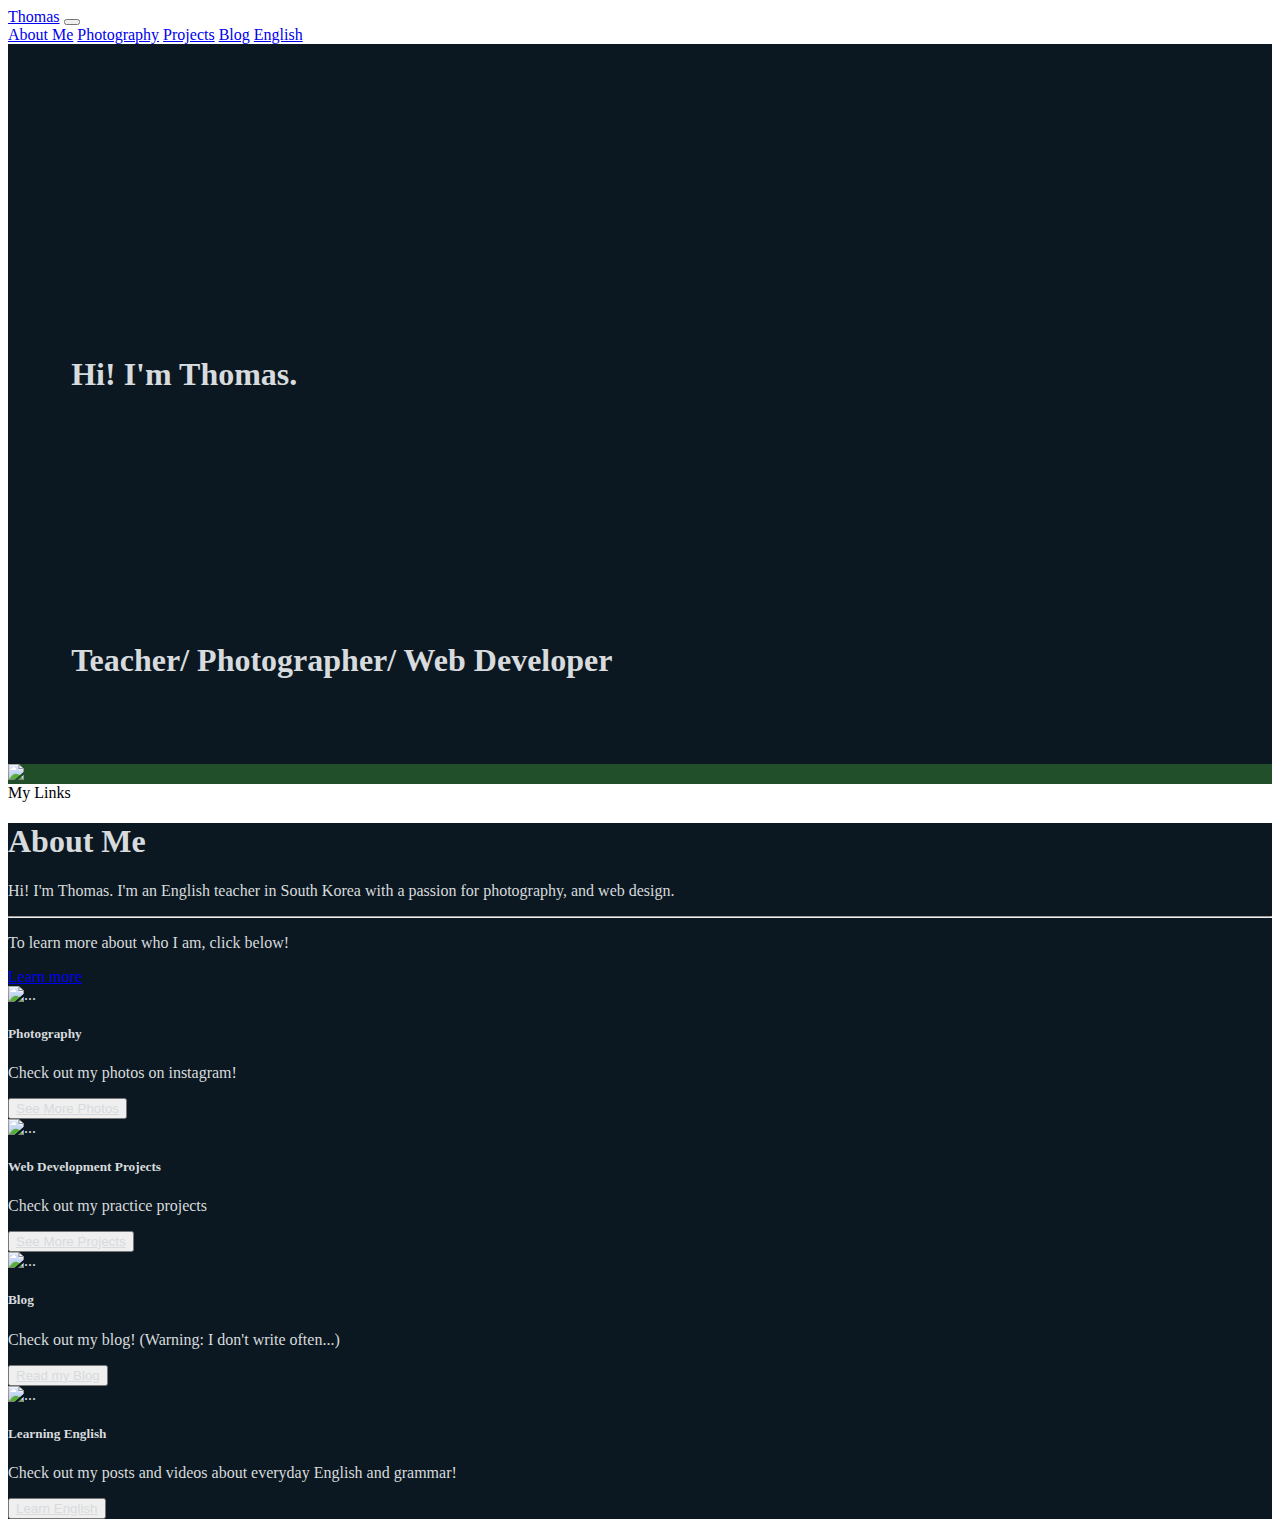
==== commit 0cd7c727: "Add files via upload" ====
--- a/index.html
+++ b/index.html
@@ -10,8 +10,45 @@
 
     <!-- link to personal CSS -->
 
-    <link rel="stylesheet" type="text/css" href="thomas.css">
+    <style>
+      
+      .introTile {
+  height: 100%;
+  padding: 5%;
+  margin: 0;
+  color: #D7DBDD;
+  background-color: #0c1821;
+}
 
+#introPadding {
+  padding-top: 20%;
+
+}
+
+.linkContainer {
+  padding: 3%;
+  border: 5px solid #D7DBDD;
+  width: 100%;
+  height: auto;
+  color: #D7DBDD;
+}
+
+#jumboStyle {
+  background-color: #0c1821;
+  color: #D7DBDD;
+}
+
+.cardStyle{
+  background-color: #0c1821;
+  color: #D7DBDD;
+}
+
+.cardStyle a {
+  color: #D7DBDD;
+}
+
+
+    </style>
     <title>Thomas Garagan</title>
   </head>
   <body>
@@ -25,7 +62,7 @@
   </button>
   <div class="collapse navbar-collapse" id="navbarNavAltMarkup">
     <div class="navbar-nav">
-      <a class="nav-item nav-link" href="coming_Soon.html">About Me</a>
+      <a class="nav-item nav-link" href="about_Me.html">About Me</a>
       <a class="nav-item nav-link" href="https://www.instagram.com/garagan.photos/">Photography</a>
       <a class="nav-item nav-link" href="coming_Soon.html">Projects</a>
       <a class="nav-item nav-link" href="coming_Soon.html">Blog</a>
@@ -65,7 +102,7 @@
       <p class="lead">Hi! I'm Thomas. I'm an English teacher in South Korea with a passion for photography, and web design.</p>
       <hr class="my-4">
       <p>To learn more about who I am, click below!</p>
-      <a class="btn btn-primary btn-lg" href="#" role="button">Learn more</a>
+      <a class="btn btn-primary btn-lg" href="about_me.html" role="button">Learn more</a>
     </div>
 
     <!-- Card container -->
